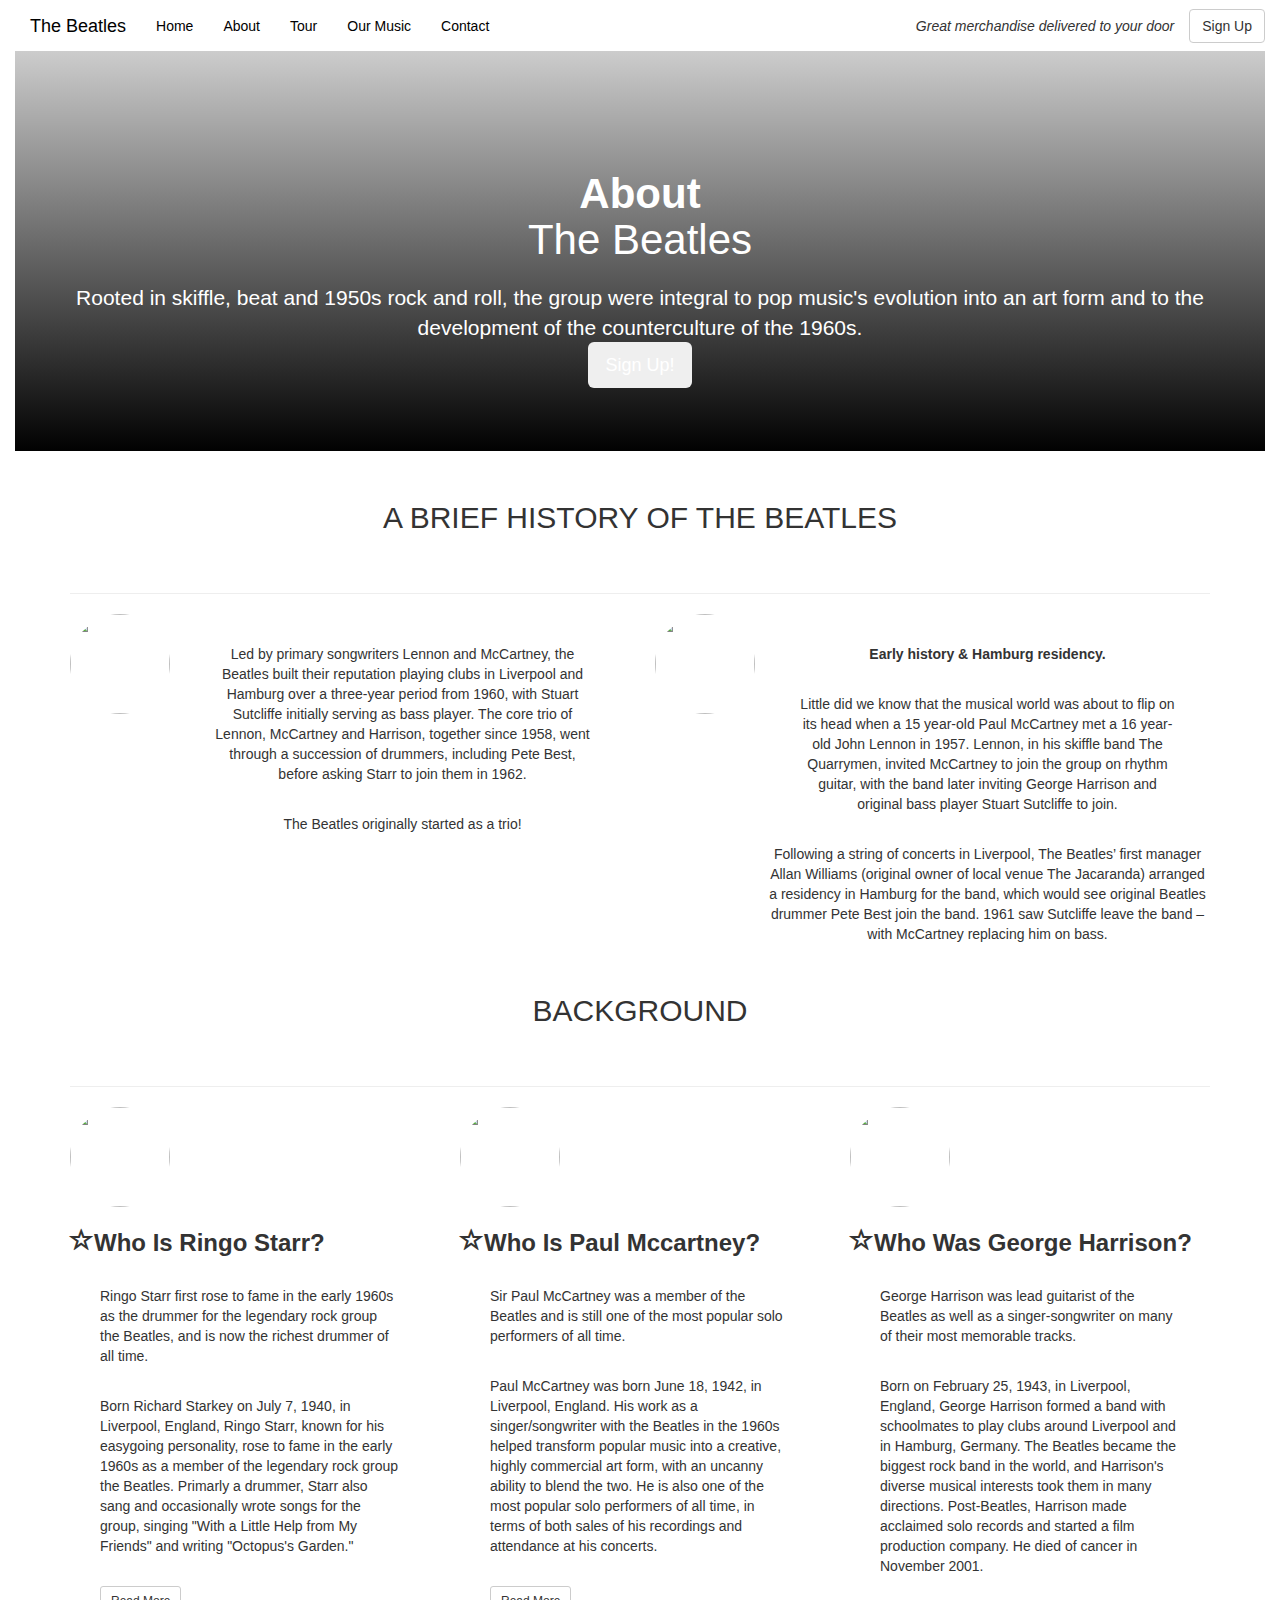
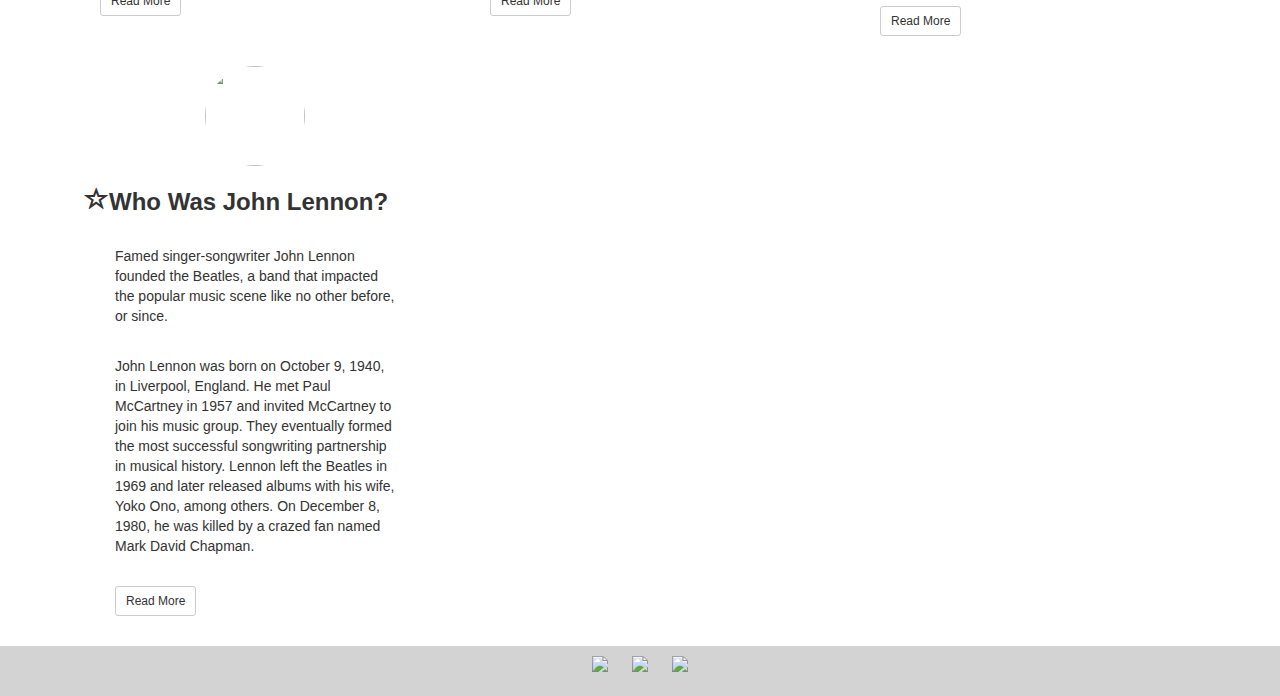
==== about.html @ 9007c18e "initial commit" ====
<!DOCTYPE html>
<html lang="en-us">

<head>
    <meta charset="utf-8">
    <meta name="viewport" content="width=device-width, initial-scale=1.0">
    <title>The Beatles | The Presence, The Beatles.</title>
    <link rel="stylesheet" href="https://maxcdn.bootstrapcdn.com/bootstrap/3.3.7/css/bootstrap.min.css">
    <link href="https://fonts.googleapis.com/css?family=Roboto:400,400i,700,700i" rel="stylesheet">
    <link rel="stylesheet" href="css/style.css">
</head>
<style>
 html {
    height:100%;
    margin:0;
    padding:0;
}
body{
    height:100%;
    padding:0;
    margin:0;
}
 wrapper{
        min-height:100%;
        position:relative;
    }
    footer{
        height:50px;
        width:100%;
        background-color:lightgrey;
        position:relative;
        left:0px;
        bottom:0px;
        text-align:center;
    }
    .box{
        width:auto;
        height:400px;
        background:#CCC;
         margin:0px auto;
        background-image:linear-gradient(
    to bottom,
    rgba(0,0,0,0),
    rgba(1,1,1,10)
  ),url(https://s3.amazonaws.com/allaboutjazz/photos/2010/jazz-honors-the-beatles.jpg);
        background-size:cover;
      
    }
     .box h1{
        margin:0;
        padding:0;
        font-family:arial;
        color:white;
        font-size:3em;
        text-align:center;
        position:relative;
        top:30%;
        
    }
    .box p{
        margin:0;
        padding:0;
        text-align:center;
        position:relative;
        top:35%;
        color:white;
       
    }
    h2{
        text-align:center;
        margin:50px auto;
    }
     li a{
        color:black;
    }
    a{
        color:black;
    }
    img{
       margin:0px auto;
       padding:0;
       position:relative;
       top:auto;
       
   }
   p{
       
       margin:30px;
   }
    
</style>

<body>
  <div id="wrapper"> 
   <div class="container-fluid alert-container hidden-xs">
            <div class="row">
                <div class="col-xs-12">
                    
                </div>
            </div>
        </div>

        <div class="container-fluid">
            <div class="navbar-header">
                <a href="index.html" class="navbar-brand">
                    The Beatles
                </a>
                <button type="button" class="navbar-toggle collapsed" data-toggle="collapse" data-target="#navbar">
                    <span class="sr-only">Toggle navigation</span>
                    <span class="icon-bar"></span>
                    <span class="icon-bar"></span>
                    <span class="icon-bar"></span>
                </button>
            </div>

            <div class="navbar-collapse collapse" id="navbar">
                <ul class="nav navbar-nav">
                    <li class="active"><a href="index.html">Home</a></li>
                    <li><a href="about.html">About</a></li>
                    <li><a href="tour.html">Tour</a></li>
                    <li><a href="our-music.html">Our Music</a></li>
                    <li><a href="contact.html">Contact</a></li>
                    <li class="visible-xs"><a href="">Sign In</a></li>
                </ul>

                <div class="navbar-header navbar-right hidden-xs">
                    <a href="/login" class='btn btn-default navbar-btn'>Sign Up</a>
                    <p class="navbar-text"><i>Great merchandise delivered to your door</i></p>
                </div>
            </div>
        </div>
    </nav>
    <header class="container-fluid callout-container">
       
        <!-- Callout -->
        <div class="row">
            <div class="col-xs-12">
                <div class="box">
                    <h1><strong>About</strong><br>The Beatles</h1>
                   
                    <p class="lead">Rooted in skiffle, beat and 1950s rock and roll, the group were integral to pop music's evolution into an art form and to the development of the counterculture of the 1960s.</p>
                    <p><button class="btn btn-lg btn--cta btn--red" data-toggle='modal' data-target='#signUpModal'>Sign Up!</button></p>
                   </div>
            </div>
        </div>
        <!-- /.callout -->
    </header>

    <div class="container-wrapper">
        <div class="container quotes-container content-container">
            <!-- Quotes -->
            <section class="quotes">
                <div class="row">
                    <div class="col-xs-12">
                        <div class="page-header">
                            
                            <h2 class="text-uppercase">A Brief History of The Beatles</h2>
                           </div>
                    </div>
                </div>
                <div class="row">
                    <div class="col-xs-12 col-md-6 text-center">
                        <div class="media">
                            <div class="media-left">
                                <img src="https://b2b989d215c701ad63d7-288404e13f895703cf2798bf6ae95228.ssl.cf1.rackcdn.com/111251421326-350.png" class="img-circle media-object" height=100 width=100>
                            </div>
                            <div class="media-body">
                               
                                    <p>Led by primary songwriters Lennon and McCartney, the Beatles built their reputation playing clubs in Liverpool and Hamburg over a three-year period from 1960, with Stuart Sutcliffe initially serving as bass player. The core trio of Lennon, McCartney and Harrison, together since 1958, went through a succession of drummers, including Pete Best, before asking Starr to join them in 1962.</p>
                                    <footer1>The Beatles originally started as a trio!</footer1>
                                
                            </div>
                        </div>
                    </div>
                    <div class="col-xs-12 col-md-6 text-center">
                        <div class="media">
                            <div class="media-left">
                                <img src="https://i.pinimg.com/236x/ab/57/fa/ab57faa4090f79eef6364726b0e20659--typography-inspiration-design-typography.jpg" class="img-circle media-object" height=100 width=100>
                            </div>
                            <div class="media-body">
                                
                                    <p><strong>Early history & Hamburg residency.</strong></p><p>Little did we know that the musical world was about to flip on its head when a 15 year-old Paul McCartney met a 16 year-old John Lennon in 1957. Lennon, in his skiffle band The Quarrymen, invited McCartney to join the group on rhythm guitar, with the band later inviting George Harrison and original bass player Stuart Sutcliffe to join.

</p>Following a string of concerts in Liverpool, The Beatles’ first manager Allan Williams (original owner of local venue The Jacaranda) arranged a residency in Hamburg for the band, which would see original Beatles drummer Pete Best join the band. 1961 saw Sutcliffe leave the band – with McCartney replacing him on bass. 
                                
                            </div>
                        </div>
                    </div>
                </div>
            </section>
            <!-- /.quotes -->
        </div>
    </div>

    <div class="container-wrapper container-wrapper--red">
        <div class="container features-container content-container">
            <!-- Features -->
            <section class="features">
                <div class="row">
                    <div class="col-xs-12">
                        <div class="page-header">
                            <h2 class="text-uppercase">Background</h2>
                           </div>
                    </div>
                </div>
                <div class="row">
                    <div class="col-xs-12 col-md-6 col-lg-4">
                        <div class="News">
                          <div class="media-left">
                                <img src="https://www.biography.com/.image/c_limit%2Ccs_srgb%2Cfl_progressive%2Cq_auto:good%2Cw_1240/MTE4MDAzNDEwMzY1Njc5MTE4/ringo-starr-306872-2-raw.jpg" class="img-circle media-object" height=100 width=100>
                            </div>
                            <h3><span class="glyphicon glyphicon-star-empty hidden-xs"></span><strong>Who Is Ringo Starr?</strong></h3>
                            <p>Ringo Starr first rose to fame in the early 1960s as the drummer for the legendary rock group the Beatles, and is now the richest drummer of all time.</p>

<p>Born Richard Starkey on July 7, 1940, in Liverpool, England, Ringo Starr, known for his easygoing personality, rose to fame in the early 1960s as a member of the legendary rock group the Beatles. Primarly a drummer, Starr also sang and occasionally wrote songs for the group, singing "With a Little Help from My Friends" and writing "Octopus's Garden."</p>
                            <p><a class="btn btn-sm btn-default" href="read-more-ringo.html">Read More</a></p>
                        </div>
                    </div>
                    <div class="col-xs-12 col-md-6 col-lg-4">
                       <div class="media-left">
                                <img src="https://www.biography.com/.image/ar_1:1%2Cc_fill%2Ccs_srgb%2Cg_face%2Cq_auto:good%2Cw_300/MTE5NTU2MzE2Mjk4OTcwNjM1/paul-mccartney-9390850-1-402.jpg" class="img-circle media-object" height=100 width=100>
                            </div>
                        <div class="feature"><h3><span class="glyphicon glyphicon-star-empty hidden-xs"></span><strong>Who Is Paul Mccartney?</strong></h3>
                            <p>Sir Paul McCartney was a member of the Beatles and is still one of the most popular solo performers of all time.</p>

<p>Paul McCartney was born June 18, 1942, in Liverpool, England. His work as a singer/songwriter with the Beatles in the 1960s helped transform popular music into a creative, highly commercial art form, with an uncanny ability to blend the two. He is also one of the most popular solo performers of all time, in terms of both sales of his recordings and attendance at his concerts.
                            </p>
                            <p><a class="btn btn-sm btn-default" href="read-more-paul.html">Read More</a></p>
                        </div>
                    </div>
                    <div class="col-xs-12 hidden-md col-lg-4">
                        <div class="feature">
                          <div class="media-left">
                                <img src="https://www.biography.com/.image/ar_1:1%2Cc_fill%2Ccs_srgb%2Cg_face%2Cq_auto:good%2Cw_300/MTE4MDAzNDEwNDUyMTg2NjM4/george-harrison-9206804-1-402.jpg" class="img-circle media-object" height=100 width=100>
                            </div>
                            <h3><span class="glyphicon glyphicon-star-empty hidden-xs"></span><strong>Who Was George Harrison?</strong></h3>
                            <p>George Harrison was lead guitarist of the Beatles as well as a singer-songwriter on many of their most memorable tracks.</p>

<p>Born on February 25, 1943, in Liverpool, England, George Harrison formed a band with schoolmates to play clubs around Liverpool and in Hamburg, Germany. The Beatles became the biggest rock band in the world, and Harrison's diverse musical interests took them in many directions. Post-Beatles, Harrison made acclaimed solo records and started a film production company. He died of cancer in November 2001.</p>
                            <p><a class="btn btn-sm btn-default" href="read-more-george.html">Read More</a></p>
                        </div>
                    </div>
                </div>
                 <div class="col-xs-12 col-md-6 col-lg-4">
                       <div class="media-left">
                               <img src="https://www.biography.com/.image/ar_1:1%2Cc_fill%2Ccs_srgb%2Cg_face%2Cq_auto:good%2Cw_300/MTE1ODA0OTcxNjk3OTMxNzg5/john-lennon-9379045-2-402.jpg" class="img-circle media-object" height=100 width=100> 
                        <div class="feature"><h3><span class="glyphicon glyphicon-star-empty hidden-xs"></span><strong>Who Was John Lennon?</strong></h3>
                            <p>Famed singer-songwriter John Lennon founded the Beatles, a band that impacted the popular music scene like no other before, or since.</p>

<p>John Lennon was born on October 9, 1940, in Liverpool, England. He met Paul McCartney in 1957 and invited McCartney to join his music group. They eventually formed the most successful songwriting partnership in musical history. Lennon left the Beatles in 1969 and later released albums with his wife, Yoko Ono, among others. On December 8, 1980, he was killed by a crazed fan named Mark David Chapman.</p>
                            <p><a class="btn btn-sm btn-default" href="read-more-john.html">Read More</a></p>
                        </div>
                    </div>
            </section>
            <!-- /.features -->
        </div>
    </div>

    <!-- Modal -->
    <div class="modal fade" id="signUpModal" tabindex="-1" role="dialog" aria-labelledby="myModalLabel">
        <div class="modal-dialog" role="document">
            <div class="modal-content">
                <div class="modal-header">
                    <button type="button" class="close" data-dismiss="modal" aria-label="Close"><span aria-hidden="true">&times;</span></button>
                    <h4 class="modal-title" id="myModalLabel">Sign Up For Merch Drop!</h4>
                </div>
                <div class="modal-body">
                    <form>
                        <div class="form-group">
                            <label for="email">Email address</label>
                            <input type="email" class="form-control" id="email" placeholder="Email">
                            <p class="help-block"></p>We'll never share your email address with anyone</p>
                        </div>
                        <div class="form-group">
                            <label for="password">Password</label>
                            <input type="password" class="form-control" id="password" placeholder="Password">
                        </div>
                        <div class="form-group">
                            <label for="passwordRepeat">Repeat Password</label>
                            <input type="password" class="form-control" id="passwordRepeat" placeholder="Repeat Your Password">
                        <button type="submit" class="btn btn-success">Sign Up!</button>
                   </div>
                </div>
            </div>
        </div>
    </div>

    <script src="https://code.jquery.com/jquery-3.2.1.min.js" integrity="sha256-hwg4gsxgFZhOsEEamdOYGBf13FyQuiTwlAQgxVSNgt4=" crossorigin="anonymous"></script>
    <script src="https://maxcdn.bootstrapcdn.com/bootstrap/3.3.7/js/bootstrap.min.js" integrity="sha384-Tc5IQib027qvyjSMfHjOMaLkfuWVxZxUPnCJA7l2mCWNIpG9mGCD8wGNIcPD7Txa" crossorigin="anonymous"></script>
<footer>
   <a href="https://twitter.com/thebeatles?ref_src=twsrc%5Egoogle%7Ctwcamp%5Eserp%7Ctwgr%5Eauthor">
     <img src="https://cdn3.iconfinder.com/data/icons/2018-social-media-logotypes/1000/2018_social_media_popular_app_logo_twitter-512.png" height="40px" style="pozition:absolute; margin:5px; padding:5px;">
    </a>
    
    <a href="https://en-gb.facebook.com/thebeatles/">
     <img src="https://ya-webdesign.com/images/facebook-logo-png-transparent-background-5.png" height="40px" style="pozition:absolute; margin:5px; padding:5px;">
     </a>
     
     <a href="https://www.instagram.com/thebeatles/?hl=en">
     <img src="https://cdn3.iconfinder.com/data/icons/2018-social-media-logotypes/1000/2018_social_media_popular_app_logo_instagram-512.png" height="40px" style="pozition:absolute; margin:5px; padding:5px;">
</a>
</footer>
</div>
  </div>
  </div>
       
</body>

</html>
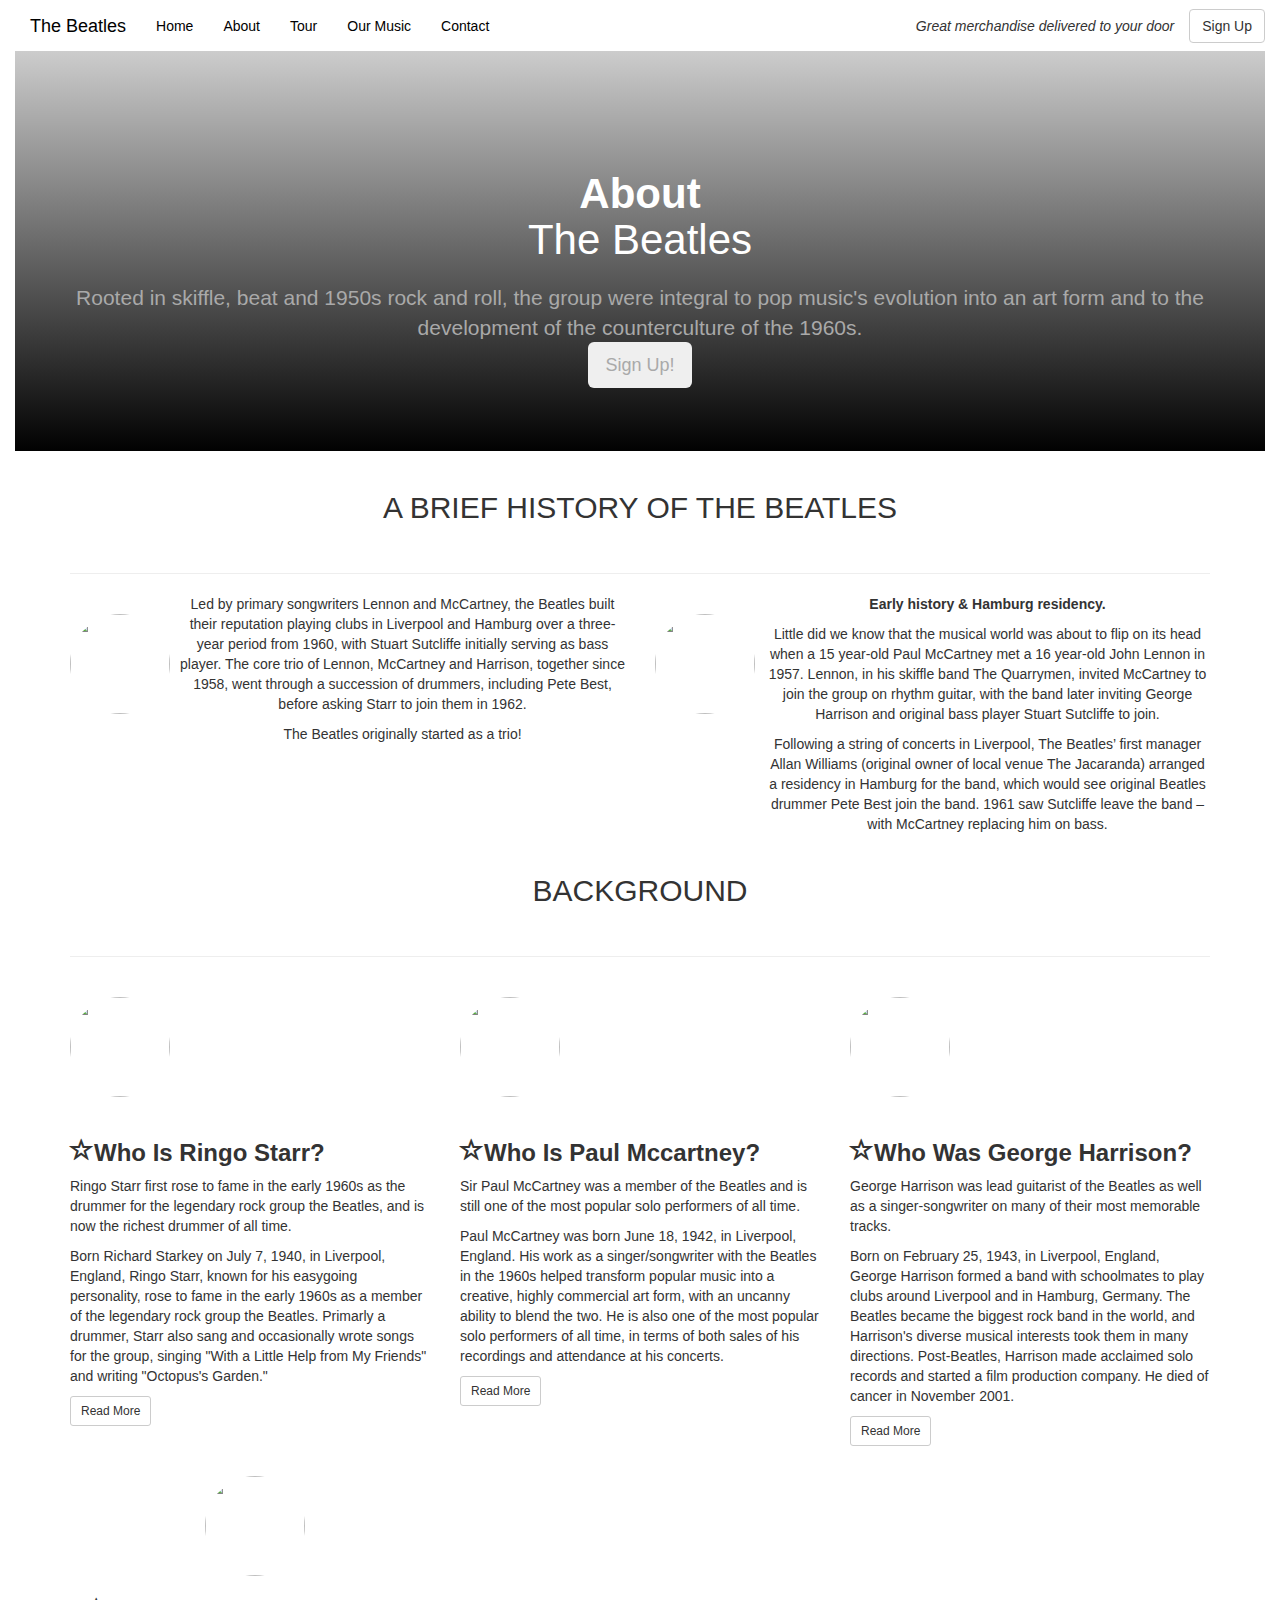
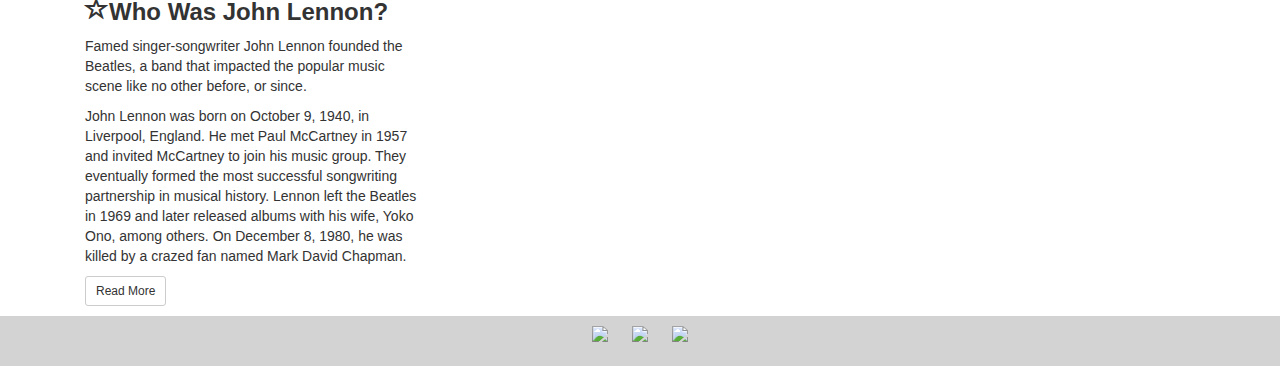
==== commit c64806bf: "Add music files and video" ====
--- a/about.html
+++ b/about.html
@@ -7,88 +7,8 @@
     <title>The Beatles | The Presence, The Beatles.</title>
     <link rel="stylesheet" href="https://maxcdn.bootstrapcdn.com/bootstrap/3.3.7/css/bootstrap.min.css">
     <link href="https://fonts.googleapis.com/css?family=Roboto:400,400i,700,700i" rel="stylesheet">
-    <link rel="stylesheet" href="css/style.css">
+    <link rel="stylesheet" href="assets/css/style.css">
 </head>
-<style>
- html {
-    height:100%;
-    margin:0;
-    padding:0;
-}
-body{
-    height:100%;
-    padding:0;
-    margin:0;
-}
- wrapper{
-        min-height:100%;
-        position:relative;
-    }
-    footer{
-        height:50px;
-        width:100%;
-        background-color:lightgrey;
-        position:relative;
-        left:0px;
-        bottom:0px;
-        text-align:center;
-    }
-    .box{
-        width:auto;
-        height:400px;
-        background:#CCC;
-         margin:0px auto;
-        background-image:linear-gradient(
-    to bottom,
-    rgba(0,0,0,0),
-    rgba(1,1,1,10)
-  ),url(https://s3.amazonaws.com/allaboutjazz/photos/2010/jazz-honors-the-beatles.jpg);
-        background-size:cover;
-      
-    }
-     .box h1{
-        margin:0;
-        padding:0;
-        font-family:arial;
-        color:white;
-        font-size:3em;
-        text-align:center;
-        position:relative;
-        top:30%;
-        
-    }
-    .box p{
-        margin:0;
-        padding:0;
-        text-align:center;
-        position:relative;
-        top:35%;
-        color:white;
-       
-    }
-    h2{
-        text-align:center;
-        margin:50px auto;
-    }
-     li a{
-        color:black;
-    }
-    a{
-        color:black;
-    }
-    img{
-       margin:0px auto;
-       padding:0;
-       position:relative;
-       top:auto;
-       
-   }
-   p{
-       
-       margin:30px;
-   }
-    
-</style>
 
 <body>
   <div id="wrapper"> 
@@ -135,12 +55,12 @@
         <!-- Callout -->
         <div class="row">
             <div class="col-xs-12">
-                <div class="box">
+                <div class="box about">
                     <h1><strong>About</strong><br>The Beatles</h1>
                    
                     <p class="lead">Rooted in skiffle, beat and 1950s rock and roll, the group were integral to pop music's evolution into an art form and to the development of the counterculture of the 1960s.</p>
                     <p><button class="btn btn-lg btn--cta btn--red" data-toggle='modal' data-target='#signUpModal'>Sign Up!</button></p>
-                   </div>
+                 </div>
             </div>
         </div>
         <!-- /.callout -->
--- a/assets/css/style.css
+++ b/assets/css/style.css
@@ -0,0 +1,140 @@
+html {
+    height:100%;
+    margin:0;
+    padding:0;
+}
+body{
+    height:100%;
+    padding:0;
+    margin:0;
+}
+wrapper{
+        min-height:100%;
+        position:relative;
+}
+footer{
+    height:50px;
+    width:100%;
+    background-color:lightgrey;
+    position:relative;
+    left:0px;
+    bottom:0px;
+    text-align:center;
+}
+h2{
+    text-align:center;
+    margin:40px auto;
+}
+li a{
+    color:black;
+}
+a{
+    color:black;
+}
+img{
+   margin:20px auto;
+   padding:0;
+}
+   input[type=text]{
+                width:90%;
+                border:4px solid #aaa;
+                border-radius:4px;
+                margin:20px 0;
+                padding:10px;
+                transition:.3s;
+            }
+            input[type=text]:focus{
+                border-color:dodgerBlue;
+                box-shadow:0 0 8px 0 dodgerBlue;
+            }
+
+.box{
+    width:auto;
+    height:400px;
+    background:#CCC;
+    margin:0px auto;
+    background-image:linear-gradient(
+to bottom,
+rgba(0,0,0,0),
+rgba(1,1,1,10)
+),url(https://cdn-images-1.medium.com/max/2000/1*zdmpyfSSsyJbUWP3wU0onw.jpeg);
+    background-size:cover;
+}
+.box h1{
+    margin:0;
+    padding:0;
+    font-family:arial;
+    color: white;
+    font-size:3em;
+    text-align:center;
+    position:relative;
+    top:30%;
+    
+}
+.box p{
+    margin:0;
+    padding:0;
+    text-align:center;
+    position:relative;
+    top:35%;
+    color:darkgrey;
+   
+}
+
+.col-centered{
+    float: none;
+    margin: 0 auto;
+}
+
+.home{
+    width:auto;
+    height:400px;
+    background:#CCC;
+    margin:0px auto;
+    background-image:linear-gradient(to top,
+rgba(0,0,0,0),
+rgba(1,1,1,10)
+),url(https://pro2-bar-s3-cdn-cf3.myportfolio.com/8cde15004a10f58e636a937cb07688b3/4664db20-bca9-4009-b65b-7645786db64b_rw_3840.jpg?h=94abf8916a1774771e81bd48c4716723);
+    background-size:cover;
+  
+}
+.about{
+        width:auto;
+        height:400px;
+        background:#CCC;
+         margin:0px auto;
+        background-image:linear-gradient(
+    to bottom,
+    rgba(0,0,0,0),
+    rgba(1,1,1,10)
+  ),url(https://s3.amazonaws.com/allaboutjazz/photos/2010/jazz-honors-the-beatles.jpg);
+        background-size:cover;
+}
+
+.tour{
+        width:auto;
+        height:400px;
+        background:#CCC;
+        margin:0px auto;
+        background-image:linear-gradient(
+    to top,
+    rgba(0,0,0,0),
+    rgba(1,1,1,10)
+  ),url(https://i.pinimg.com/originals/8d/35/70/8d3570c7da61b3cc8c999a3e5c1cc176.jpg);
+        background-size:cover;
+    
+}
+
+.our-music{
+        width:auto;
+        height:400px;
+        background:#CCC;
+        margin:0px auto;
+        background-image:linear-gradient(
+    to top,
+    rgba(0,0,0,0),
+    rgba(1,1,1,10)
+  ),url(https://66.media.tumblr.com/ca3a0ec150069087c0453c61906634e2/tumblr_p5psrpZmsg1rldhmro2_r1_1280.png);
+        background-size:cover;
+      
+    }